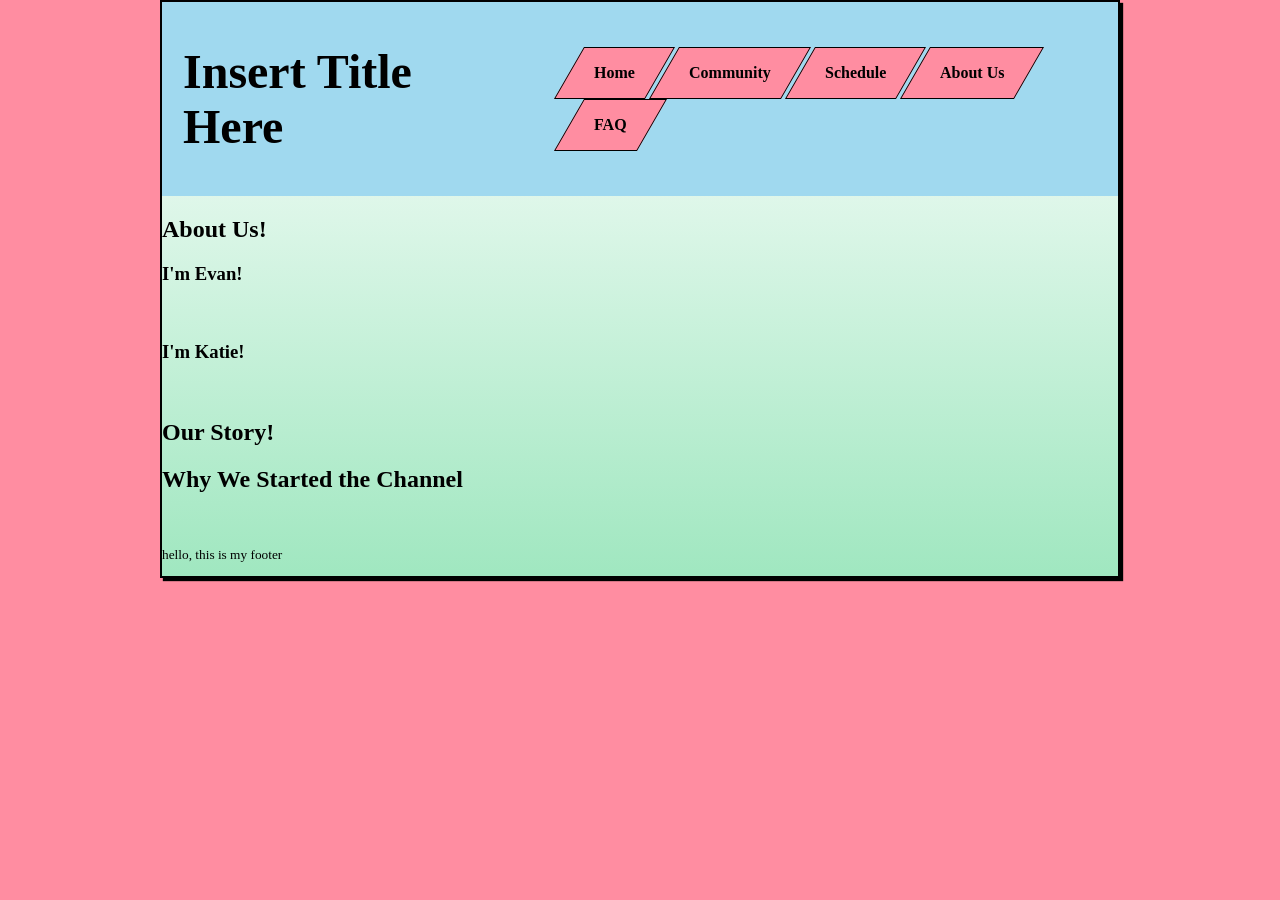
==== About-Us.html @ 06f361b3 "Merge 6ead2113232f973d6b9912772821e1b961d33677 into 8374235820610ea8e6eba79f37af916824546d7a" ====
<!DOCTYPE html>
<html lang="en">
<head>
  <meta charset="UTF-8">
  <meta name="viewport" content="width=device-width, initial-scale=1.0">
  <title>Evan and Katie's Website</title>
  <link rel="stylesheet" href="reset.css">
  <link rel="stylesheet" href="main.css">
</head>
<body>
  <div class="wrapper">
    <header>
      <h1><a href="index.html">Insert Title Here</a></h1>
      <nav>
        <ul>
          <li><a href="index.html"><span>Home</span></a></li>
          <li><a href="Community.html"><span>Community</span></a></li>
          <li><a href="upload-schedule.html"><span>Schedule</span></a></li>
          <li><a href="About-Us.html"><span>About Us</span></a></li>
          <li><a href="FAQ.html"><span>FAQ</span></a></li>
        </ul>
      </nav>
    </header>

    <main class="about">

      <section class="Profiles"> <!-- fixed spacing -->
        <h2>About Us!</h2>

        <section class="Evan">
          <h3>I'm Evan!</h3>
          <figure>
            <img src="" alt="">
            <p>

            </p>
          </figure>
        </section>

        <section class="Katie">
          <h3>I'm Katie!</h3>
          <figure>
            <img src="" alt="">
            <p>

            </p>
          </figure>
        </section>
      </section>

      <section class="ourlives">
        <h2>Our Story!</h2>
        <figure>
          <p>

          </p>
        </figure>
      </section>

      <section class="channelstart">
        <h2>Why We Started the Channel</h2>
        <figure>
          <img src="" alt="">
          <p>

          </p>
        </figure>
      </section>


    </main>

    <footer>
      <small>
        <p>hello, this is my footer</p>
      </small>
    </footer>

  </div>

</body>
</html>
---- main.css ----
/* Global Settings */

* {
	box-sizing: border-box;
}

body {
	background-color: #ff8da1;
   height: 100vh;
   /* display: table; */ /* Why are you wanting to display the entire page as a table? If you're trying to center the page content you're better off doing it with the wrapper div */
   margin: auto;
}
	
div.wrapper {
   border: 2px solid black;
   background: linear-gradient(white, rgb(160, 231, 192));
   margin-left: auto; /* This is a better way to center the wrapper on the page. */
   margin-right: auto; /* This is a better way to center the wrapper on the page. */
   max-width: 960px; /* Changed this to max-width so it can get smaller but not bigger. */
   box-shadow: 3px 3px 1px black;
}

img {
   max-width: 100%;
   height: auto;
}

/* Nav/Header */

header {
   background-color: #A0D9EF;
   display: flex;
   justify-content: space-between;
   align-items: center;
   padding: 10px 5px;
}

header h1 {
   margin-left: 1rem;
   font-size: 300%;
}

header h1 a {
   text-decoration: none;
   color: black;
}

nav {
   display: flex;
   justify-content: space-evenly;
   gap: 1rem;
   padding: 1rem;
 }
 
 nav li {
   display: inline-block;
   background-color: #ff8da1;
   transform: skew(-30deg);
   padding: 1rem 1.5rem;
   text-decoration: none;
   color: white;
   border: .25px solid black;
 }
 
 nav li span {
   display: inline-block;
   transform: skew(30deg);
   font-weight: bold;
 }

 nav li:hover {
   background-color: rgb(160, 231, 192);
 }

 nav a {
   color: black;
 }

 /* Homepage CSS */


 /* Community CSS */


 /* Schedule CSS */


 /* About Page CSS */


 /* FAQ CSS */
/* OUTER DRAWER
---------------------------- */

.drawer {
   background-color: white;
  margin-bottom: 1rem;
  margin-left: 1rem;
  border: 2px solid black;
  border-top-right-radius: 1rem;
  border-top-left-radius: 1rem;
   font-size: 125%;
   width: 600px;
}


.drawer a {
   color: black;
  padding: 1em;
   display: block;
}


.drawer a:hover {
  background-color: #999999;
  border-top-right-radius: 15px;
  border-top-left-radius: 15px;
   color: white;
}



/* INNER DRAWER
---------------------------- */

.inner {
  background-color: #EEEEEE;
   border-top: 1px solid black;
  line-height: 130%;
  font-size: .9em;
  padding: 1em 2em;
  box-shadow: inset 0px 0px 25px #00000075;
  display:none; 
}

.inner a,
.inner a:hover {
  padding: 0;
  background-color: #EEEEEE;
}
        



/* Text Slider 
-----------------------------*/

#text-slider {
  position: relative;
  max-width: 700px; /* width of the entire slider area */
  margin: 20px auto;
  padding: 1rem; /* room inside the slider area */
  text-align: center;
  border: 1px solid silver;
  border-radius: 1rem;
  background-color: #fcfcfc; /* color inside the slider */
  font-size: 130%; /* size of slider text */
  line-height: 1.4;
}

#text-slider h2 { /* optional heading inside slides */
  margin-bottom: 1rem;
  font-size: 120%;
}

.slide {
  display: none; /* hides slides */
}

.slide.active {
  display: block; /* shows the slide when button is clicked */
}
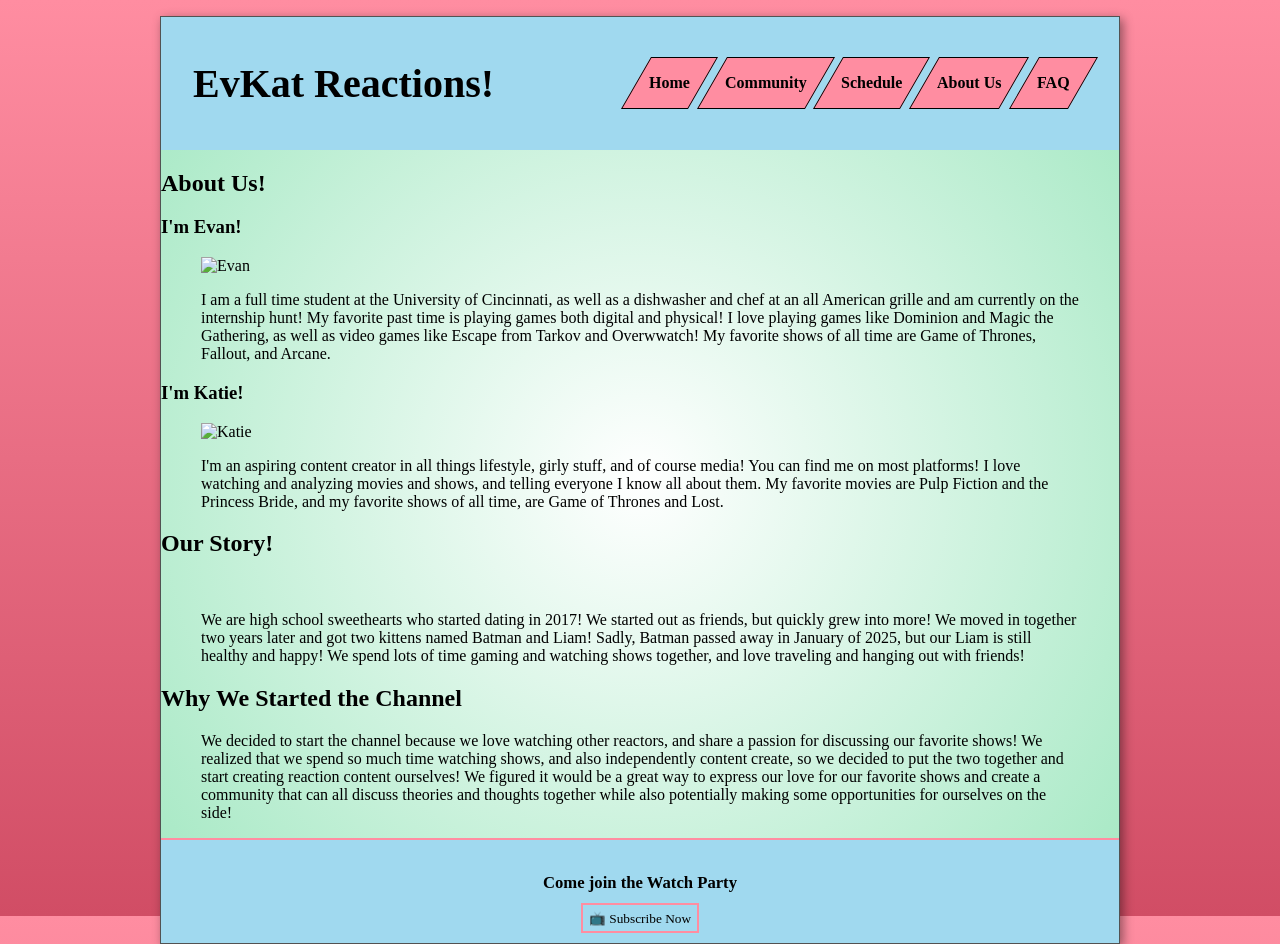
==== commit e9095359: "updated css for main page and footer" ====
--- a/About-Us.html
+++ b/About-Us.html
@@ -1,82 +1,82 @@
 <!DOCTYPE html>
 <html lang="en">
 <head>
-  <meta charset="UTF-8">
-  <meta name="viewport" content="width=device-width, initial-scale=1.0">
-  <title>Evan and Katie's Website</title>
-  <link rel="stylesheet" href="reset.css">
-  <link rel="stylesheet" href="main.css">
+    <meta charset="UTF-8">
+    <meta name="viewport" content="width=device-width, initial-scale=1.0">
+    <title>Evan and Katie's Website</title>
+    <link rel="stylesheet" href="reset.css">
+    <link rel="stylesheet" href="main.css">
 </head>
 <body>
-  <div class="wrapper">
-    <header>
-      <h1><a href="index.html">Insert Title Here</a></h1>
-      <nav>
-        <ul>
-          <li><a href="index.html"><span>Home</span></a></li>
-          <li><a href="Community.html"><span>Community</span></a></li>
-          <li><a href="upload-schedule.html"><span>Schedule</span></a></li>
-          <li><a href="About-Us.html"><span>About Us</span></a></li>
-          <li><a href="FAQ.html"><span>FAQ</span></a></li>
-        </ul>
-      </nav>
-    </header>
+   <div class="wrapper">
+      <header>
+         <h1><a href="index.html">EvKat Reactions!</a></h1>
+         <nav>
+            <ul>
+               <li><a href="index.html"><span>Home</span></a></li>
+               <li><a href="Community.html"><span>Community</span></a></li>
+               <li><a href="upload-schedule.html"><span>Schedule</span></a></li>
+               <li><a href="About-Us.html"><span>About Us</span></a></li>
+               <li><a href="FAQ.html"><span>FAQ</span></a></li>
+            </ul>
+         </nav>
+      </header>
 
-    <main class="about">
+<main class="about">
 
-      <section class="Profiles"> <!-- fixed spacing -->
-        <h2>About Us!</h2>
+   <section class = "Profiles">
+         <h2>About Us!</h2>
 
-        <section class="Evan">
-          <h3>I'm Evan!</h3>
-          <figure>
-            <img src="" alt="">
+      <section class="Evan">
+         <h3>I'm Evan!</h3>
+         <figure>
+            <img src="images/Evan.jpg" alt="Evan">
             <p>
-
+               I am a full time student at the University of Cincinnati, as well as a dishwasher and chef at an all American grille and am currently on the internship hunt! My favorite past time is playing games both digital and physical! I love playing games like Dominion and Magic the Gathering, as well as video games like Escape from Tarkov and Overwwatch! My favorite shows of all time are Game of Thrones, Fallout, and Arcane.
             </p>
-          </figure>
-        </section>
-
-        <section class="Katie">
-          <h3>I'm Katie!</h3>
-          <figure>
-            <img src="" alt="">
-            <p>
-
-            </p>
-          </figure>
-        </section>
+         </figure>
       </section>
 
-      <section class="ourlives">
-        <h2>Our Story!</h2>
-        <figure>
-          <p>
+      <section class="Katie">
+         <h3>I'm Katie!</h3>
+         <figure>
+            <img src="images/Katie2.jpg" alt="Katie">
+            <p>
+               I'm an aspiring content creator in all things lifestyle, girly stuff, and of course media! You can find me on most platforms! I love watching and analyzing movies and shows, and telling everyone I know all about them. My favorite movies are Pulp Fiction and the Princess Bride, and my favorite shows of all time, are Game of Thrones and Lost. 
+            </p>
+         </figure>
+      </section>
+   </section>
 
-          </p>
-        </figure>
-      </section>
+   <section class="ourlives">
+      <h2>Our Story!</h2>
+      <figure>
+         <img src="images/EvanandKatie.jpg" alt="">
+         <p>
+            We are high school sweethearts who started dating in 2017! We started out as friends, but quickly grew into more! We moved in together two years later and got two kittens named Batman and Liam! Sadly, Batman passed away in January of 2025, but our Liam is still healthy and happy! We spend lots of time gaming and watching shows together, and love traveling and hanging out with friends! 
+         </p>
+      </figure>
+   </section>
 
-      <section class="channelstart">
-        <h2>Why We Started the Channel</h2>
-        <figure>
-          <img src="" alt="">
-          <p>
-
-          </p>
-        </figure>
-      </section>
+   <section class="channelstart">
+      <h2>Why We Started the Channel</h2>
+         <figure>
+         <p>
+            We decided to start the channel because we love watching other reactors, and share a passion for discussing our favorite shows! We realized that we spend so much time watching shows, and also independently content create, so we decided to put the two together and start creating reaction content ourselves! We figured it would be a great way to express our love for our favorite shows and create a community that can all discuss theories and thoughts together while also potentially making some opportunities for ourselves on the side!
+         </p>
+      </figure>
+   </section>
 
 
-    </main>
+</main>
 
-    <footer>
-      <small>
-        <p>hello, this is my footer</p>
-      </small>
-    </footer>
+<footer>
+   <small>
+      <h3>Come join the Watch Party</h3>
+      <a href="https://www.youtube.com/">📺 Subscribe Now</a>
+   </small>
+</footer>
 
-  </div>
-
+   </div>
 </body>
 </html>
--- a/main.css
+++ b/main.css
@@ -5,19 +5,17 @@
 }
 
 body {
-	background-color: #ff8da1;
+	background: linear-gradient( #ff8da1, #d14d65);
    height: 100vh;
-   /* display: table; */ /* Why are you wanting to display the entire page as a table? If you're trying to center the page content you're better off doing it with the wrapper div */
    margin: auto;
 }
 	
 div.wrapper {
-   border: 2px solid black;
-   background: linear-gradient(white, rgb(160, 231, 192));
-   margin-left: auto; /* This is a better way to center the wrapper on the page. */
-   margin-right: auto; /* This is a better way to center the wrapper on the page. */
-   max-width: 960px; /* Changed this to max-width so it can get smaller but not bigger. */
-   box-shadow: 3px 3px 1px black;
+   border: 1px solid rgb(82, 82, 82);
+   background: radial-gradient(circle, white, rgb(160, 231, 192));
+   max-width: 960px;
+   box-shadow: 3px 3px 10px rgba(0, 0, 0, 0.428);
+   margin: 1rem auto;
 }
 
 img {
@@ -32,12 +30,12 @@
    display: flex;
    justify-content: space-between;
    align-items: center;
-   padding: 10px 5px;
+   padding: 1rem;
 }
 
 header h1 {
-   margin-left: 1rem;
-   font-size: 300%;
+   margin-left: 1rem; 
+   font-size: 250%;
 }
 
 header h1 a {
@@ -46,21 +44,22 @@
 }
 
 nav {
-   display: flex;
-   justify-content: space-evenly;
-   gap: 1rem;
-   padding: 1rem;
+   margin: 0 1rem 0 0; /* adds a little space on the right */
  }
  
  nav li {
    display: inline-block;
    background-color: #ff8da1;
    transform: skew(-30deg);
-   padding: 1rem 1.5rem;
-   text-decoration: none;
-   color: white;
-   border: .25px solid black;
- }
+   border: 0.25px solid black;
+   margin-right: .3rem;
+   transition: all 1s ease;
+ }
+
+ nav li:hover {
+  background-color: rgb(160, 231, 192);
+  box-shadow: 0px 2px 5px rgba(0, 0, 0, 0.507); /* hover effect */
+}
  
  nav li span {
    display: inline-block;
@@ -68,29 +67,131 @@
    font-weight: bold;
  }
 
- nav li:hover {
-   background-color: rgb(160, 231, 192);
- }
-
  nav a {
-   color: black;
+   color: black; /* text inside buttons */
+   padding: 1rem 0.75rem; /* clickable space in buttons */
+   display: block;
+   transition: all 1s ease;
+ }
+
+ nav a:hover {
+  transform: scale(1.1); /* hover effect */
+ }
+
+ footer {
+  clear: both;
+  background-color: #A0D9EF;
+  border-top: #A0D9EF;
+  text-align: center;
+  border-top: 2px solid #ff8da1;
+  padding: 1rem;
+ }
+
+ footer h3 {
+   font-size: 125%;
+   margin-bottom: 1rem;
+ }
+
+ footer a {
+   text-decoration: none;
+   color: black;
+   border: 2px solid #ff8da1;
+   padding: .35rem;
  }
 
  /* Homepage CSS */
-
-
+ .homepage h1 {
+   font-size: 250%;
+   text-align: center;
+   margin: 1rem 0 .75rem 0;
+}
+
+.homepage h2 {
+   font-size: 150%;
+   text-align: center;
+   max-width: 760px;
+   margin: auto auto 3rem auto;
+}
+
+div.options ul{
+   display: flex;
+   list-style-type: none;
+   justify-content: center;
+   margin-bottom: 3rem;
+}
+
+div.options a {
+   text-decoration: none;
+   background-color: #A0D9EF;
+   color: black;
+   border: 2.5px solid #ff8da1;
+   border-radius: .5rem;
+   padding: 1rem;
+   margin: 1rem 6rem;
+   transition: all 1s ease;
+}
+
+div.options a:hover {
+   transform: scale(1.25);
+   box-shadow: 0 10px 10px -10px black;
+}
+
+section.introvideo {
+   display: flex;
+   justify-content: center;
+   align-items: center;
+   margin-bottom: 2rem;
+}
+
+.exploregrid {
+   display: grid;
+   grid-gap: 1rem;
+   grid-template-columns: 1fr 1fr 1fr;
+   margin: 1.5rem 3rem;
+}
+
+.explorecard {
+   background-color: #A0D9EF;
+   padding: 1.5rem;
+   border-radius: 1rem;
+   text-align: center;
+   box-shadow: 0 4px 10px darkgray;
+   transition: all 1s ease;
+   border: 2.5px solid #ff8da1;
+}
+
+.explorecard:hover {
+   transform: translateY(-0.75rem);
+}
+
+.icon {
+   font-size: 250%;
+   margin-bottom: .75rem;
+}
+
+.cardtitle {
+   text-decoration: none;
+   color: black;
+}
+
+.cardtitle:hover {
+   text-decoration: underline;
+}
  /* Community CSS */
 
 
  /* Schedule CSS */
 
 
+
+
  /* About Page CSS */
 
 
  /* FAQ CSS */
-/* OUTER DRAWER
----------------------------- */
+
+      /* OUTER DRAWER
+         ---------------------------- */
 
 .drawer {
    background-color: white;
@@ -112,7 +213,7 @@
 
 
 .drawer a:hover {
-  background-color: #999999;
+  background-color: #ff8da1;
   border-top-right-radius: 15px;
   border-top-left-radius: 15px;
    color: white;
@@ -124,50 +225,79 @@
 ---------------------------- */
 
 .inner {
-  background-color: #EEEEEE;
+  background-color: #A0D9EF;
    border-top: 1px solid black;
   line-height: 130%;
   font-size: .9em;
   padding: 1em 2em;
-  box-shadow: inset 0px 0px 25px #00000075;
+  box-shadow: inset 0px 0px 30px #00000075;
   display:none; 
 }
 
 .inner a,
 .inner a:hover {
   padding: 0;
-  background-color: #EEEEEE;
+  background-color: #A0D9EF;
 }
         
 
 
 
-/* Text Slider 
------------------------------*/
-
-#text-slider {
-  position: relative;
-  max-width: 700px; /* width of the entire slider area */
-  margin: 20px auto;
-  padding: 1rem; /* room inside the slider area */
-  text-align: center;
-  border: 1px solid silver;
-  border-radius: 1rem;
-  background-color: #fcfcfc; /* color inside the slider */
-  font-size: 130%; /* size of slider text */
+/* Slick Carousel Styles
+   from https://kenwheeler.github.io/slick/
+---------------------------- */
+/* Entire slider area */
+.slick-slider {
+  background-color: rgb(223, 221, 221);
+}
+
+/* Styles for individual slides */
+.slide {
+  background: #f5f5f5;
+  padding: 1rem 2rem;
+  margin: 1rem 0.75rem;
+  border-radius: 10px;
+  font-size: 1.25rem;
   line-height: 1.4;
 }
 
-#text-slider h2 { /* optional heading inside slides */
-  margin-bottom: 1rem;
-  font-size: 120%;
-}
-
-.slide {
-  display: none; /* hides slides */
-}
-
-.slide.active {
-  display: block; /* shows the slide when button is clicked */
-}
-
+.slide h2 {
+  font-size: 1.75rem;
+  margin-bottom: 0.5rem;
+}
+
+/* Adds spacing between slides */
+.slick-slide {
+  padding: 0 1rem;
+}
+
+/* Arrow buttons */
+.slick-prev, 
+.slick-next {
+  position: absolute;
+  top: 50%; /* Vertical placement */
+  transform: translateY(-50%);
+  z-index: 2;
+  display: block;
+  width: 30px;
+  height: 30px;
+  background: rgba(0, 0, 0, 0.5);
+  border-radius: 50%;
+  color: white; 
+  font-size: 0; /* hides default arrow text */
+  border: none;
+  background: transparent;
+  filter: drop-shadow(0px 0px 3px rgba(0, 0, 0, 0.8));
+  
+}
+
+/* Position of left arrow */
+.slick-prev {
+  left: 10px; 
+}
+
+/* Position of right arrow */
+.slick-next {
+  right: 10px;
+}
+
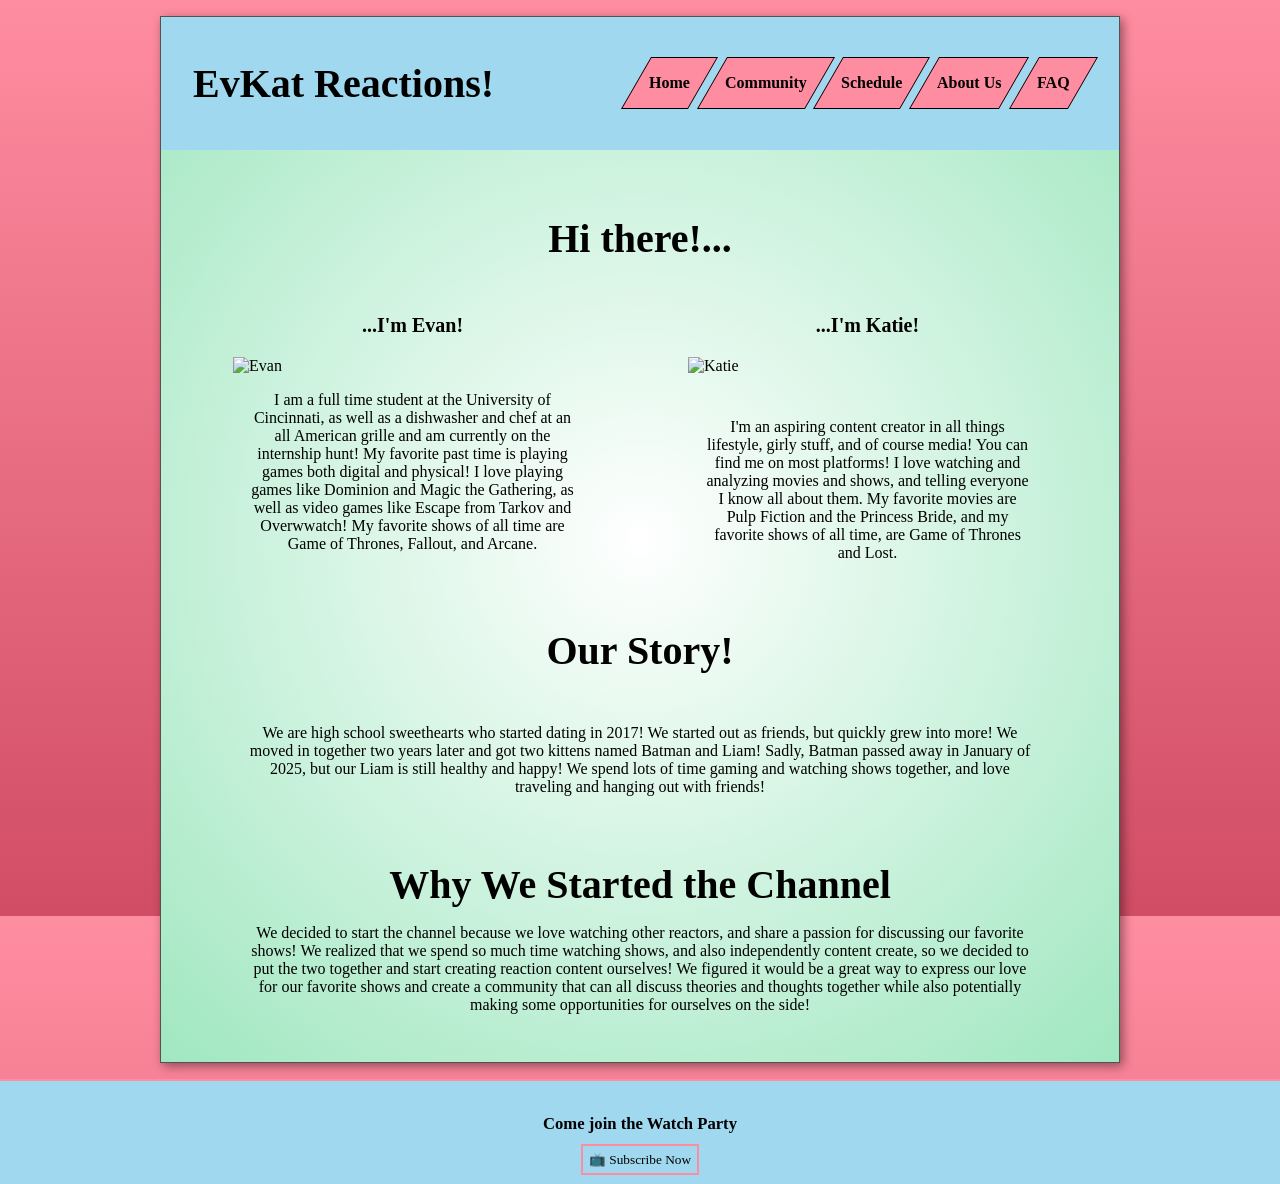
==== commit 3ea5644b: "added css to community and about us" ====
--- a/About-Us.html
+++ b/About-Us.html
@@ -23,12 +23,10 @@
       </header>
 
 <main class="about">
-
-   <section class = "Profiles">
-         <h2>About Us!</h2>
-
+   <h2>Hi there!...</h2>
+       
       <section class="Evan">
-         <h3>I'm Evan!</h3>
+         <h3>...I'm Evan!</h3>
          <figure>
             <img src="images/Evan.jpg" alt="Evan">
             <p>
@@ -38,7 +36,7 @@
       </section>
 
       <section class="Katie">
-         <h3>I'm Katie!</h3>
+         <h3>...I'm Katie!</h3>
          <figure>
             <img src="images/Katie2.jpg" alt="Katie">
             <p>
@@ -46,7 +44,7 @@
             </p>
          </figure>
       </section>
-   </section>
+   
 
    <section class="ourlives">
       <h2>Our Story!</h2>
@@ -66,7 +64,7 @@
          </p>
       </figure>
    </section>
-
+</div>
 
 </main>
 
--- a/main.css
+++ b/main.css
@@ -177,8 +177,120 @@
 .cardtitle:hover {
    text-decoration: underline;
 }
+
  /* Community CSS */
 
+ .community {
+   display: grid;
+   gap: 3rem;
+   padding: 2rem;
+ }
+
+ .connect {
+   text-align: center;
+ }
+
+ .connect h2 {
+   font-size: 250%;
+   margin: 1rem;
+ }
+
+ .connect p {
+   line-height: 1.3rem;
+   font-size: 125%;
+ }
+ 
+ .icons {
+   display: grid;
+   grid-template-columns: repeat(auto-fit, minmax(150px, 1fr));
+   gap: 2rem;
+   margin-top: 2rem;
+   align-items: center;
+ }
+ 
+ .icons section {
+   text-align: center;
+ }
+
+ .icons figcaption {
+   margin-top: .5rem;
+   font-style: italic;
+ }
+
+ .viewers h3 {
+   margin-top: 2rem;
+   text-align: center;
+   font-size: 200%;
+ }
+ 
+ .awards {
+   display: grid;
+   grid-template-columns: repeat(auto-fit, minmax(200px, 1fr));
+   gap: 2rem;
+   margin-top: 2rem;
+   align-items: center;
+ }
+ 
+ .awards section {
+   text-align: center;
+ }
+
+ .awards h4 {
+   font-size: 125%;
+   margin-bottom: .75rem;
+ }
+
+ .awards figcaption {
+   font-style: italic;
+ }
+ 
+ .fanart h3 {
+   font-size: 200%;
+   text-align: center;
+   margin-top: 2rem;
+ }
+
+ .fanartimg {
+   display: grid;
+   grid-template-columns: repeat(auto-fit, minmax(200px, 1fr));
+   gap: 2rem;
+   margin-top: 2rem;
+ }
+ 
+ .fanartimg section {
+   text-align: center;
+ }
+
+ .fanartimg figcaption {
+   margin-top: .5rem;
+   font-style: italic;
+ }
+ 
+ .patreon {
+   text-align: center;
+   margin-top: 2rem;
+ }
+
+ .patreon h3 {
+   font-size: 200%;
+   margin: 1rem;
+ }
+
+ .patreon p {
+   margin: 1rem;
+   font-size: 125%;
+ }
+ 
+ .patreon img {
+   width: 100%;
+   max-width: 600px;
+   border-radius: 0.5rem;
+ }
+
+
+
+
+
 
  /* Schedule CSS */
 
@@ -186,7 +298,52 @@
 
 
  /* About Page CSS */
-
+.about {
+   display: grid;
+   grid-template-columns: 1fr 1fr;
+   grid-gap: 1rem;
+   padding: 1rem;
+   margin: 1rem;
+}
+
+.about h2 {
+   grid-column: 1/3;
+   text-align: center;
+   font-size: 250%;
+   margin-bottom: 1rem;
+}
+
+.Evan {
+   grid-column: 1/2;
+}
+
+.Katie {
+   grid-column: 2/3;
+}
+
+.Katie p {
+   margin-top: 2.7rem;
+}
+
+
+.Evan h3, .Katie h3 {
+   text-align: center;
+   font-size: 125%;
+}
+
+figure p {
+   text-align: center;
+   margin: 1rem;
+}
+
+.ourlives {
+   grid-column: 1/3;
+   text-align: center;
+}
+
+.channelstart {
+   grid-column: 1/3;
+}
 
  /* FAQ CSS */
 
@@ -195,11 +352,11 @@
 
 .drawer {
    background-color: white;
-  margin-bottom: 1rem;
-  margin-left: 1rem;
-  border: 2px solid black;
-  border-top-right-radius: 1rem;
-  border-top-left-radius: 1rem;
+   margin-bottom: 1rem;
+   margin-left: 1rem;
+   border: 2px solid black;
+   border-top-right-radius: 1rem;
+   border-top-left-radius: 1rem;
    font-size: 125%;
    width: 600px;
 }
@@ -207,7 +364,7 @@
 
 .drawer a {
    color: black;
-  padding: 1em;
+   padding: 1em;
    display: block;
 }
 
@@ -216,7 +373,7 @@
   background-color: #ff8da1;
   border-top-right-radius: 15px;
   border-top-left-radius: 15px;
-   color: white;
+  color: white;
 }
 
 
@@ -226,7 +383,7 @@
 
 .inner {
   background-color: #A0D9EF;
-   border-top: 1px solid black;
+  border-top: 1px solid black;
   line-height: 130%;
   font-size: .9em;
   padding: 1em 2em;
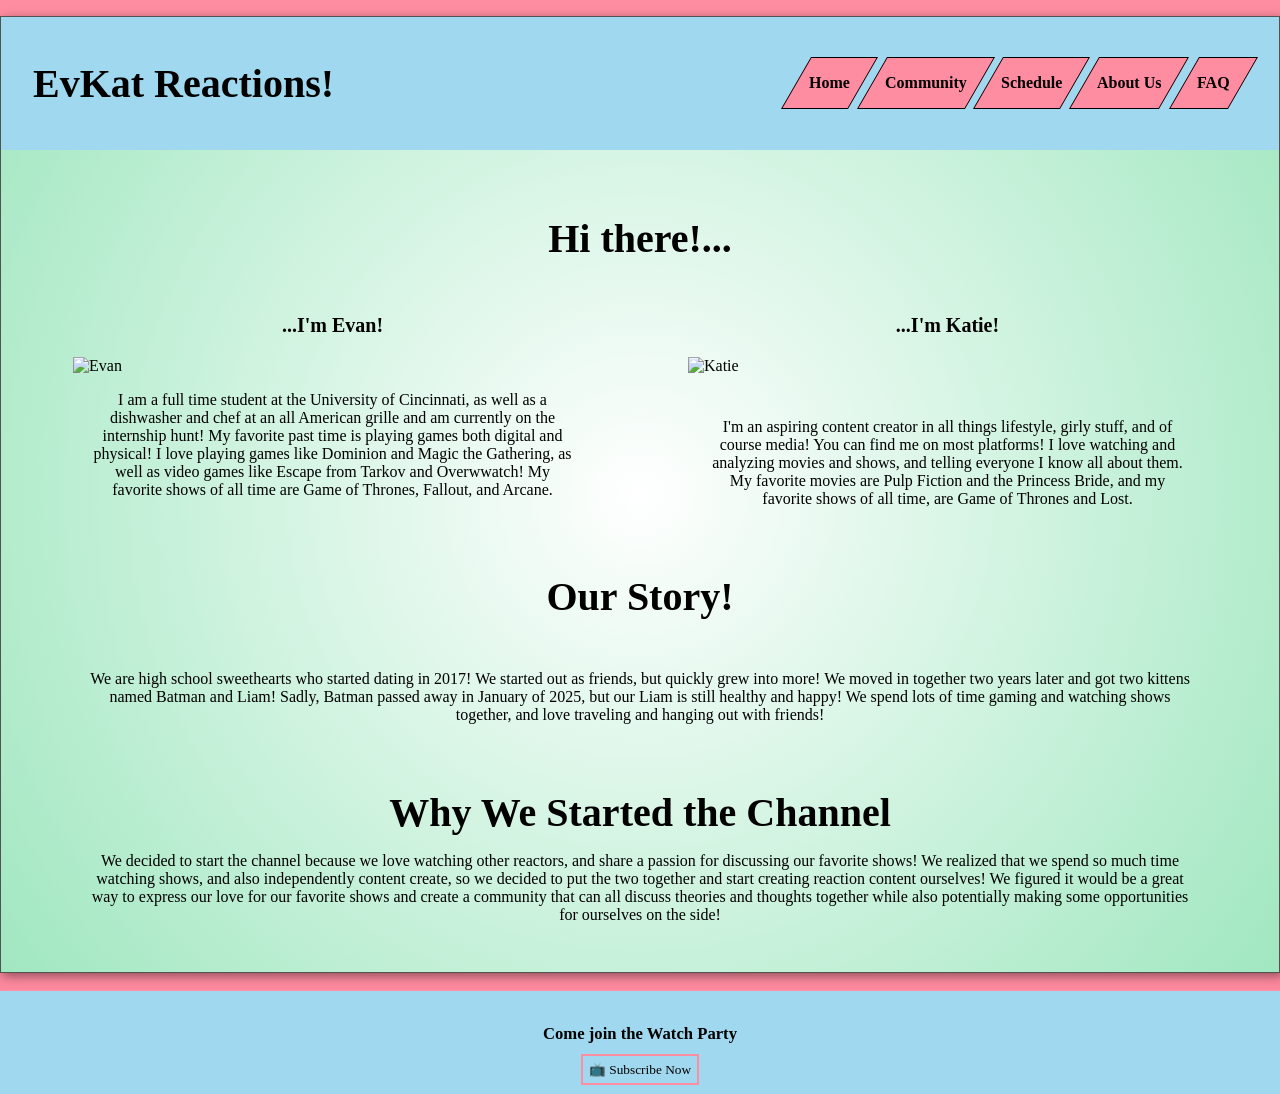
==== commit c9d3aedc: "added mobile css page and began work on responsive design" ====
--- a/About-Us.html
+++ b/About-Us.html
@@ -5,7 +5,8 @@
     <meta name="viewport" content="width=device-width, initial-scale=1.0">
     <title>Evan and Katie's Website</title>
     <link rel="stylesheet" href="reset.css">
-    <link rel="stylesheet" href="main.css">
+    <link rel="stylesheet" href="main.css" media="(min-width: 601px)">
+    <link rel="stylesheet" href="mobile.css" media="(max-width: 600px)">
 </head>
 <body>
    <div class="wrapper">
--- a/main.css
+++ b/main.css
@@ -13,7 +13,7 @@
 div.wrapper {
    border: 1px solid rgb(82, 82, 82);
    background: radial-gradient(circle, white, rgb(160, 231, 192));
-   max-width: 960px;
+   max-width: 100%;
    box-shadow: 3px 3px 10px rgba(0, 0, 0, 0.428);
    margin: 1rem auto;
 }
@@ -287,13 +287,18 @@
    border-radius: 0.5rem;
  }
 
-
-
-
-
-
- /* Schedule CSS */
-
+/* Schedule CSS */
+
+.uploadmain h2 {
+   font-size: 250%;
+   text-align: center;
+   margin: 1rem;
+}
+
+.uploadmain h3 {
+   font-size: 150%;
+   margin: 1rem;
+}
 
 
 
@@ -346,6 +351,41 @@
 }
 
  /* FAQ CSS */
+
+.faq {
+   display: grid;
+   grid-template-columns: 1fr 1fr;
+   grid-gap: 2rem;
+}
+
+.faq h2 {
+   grid-column: 1/3;
+   text-align: center;
+   margin: 2rem 1rem 1rem 1rem;
+   font-size: 250%;
+}
+
+.firsthalf {
+   grid-column: 1/2;
+   margin-top: 2.75rem;
+   margin-left: 2rem;
+}
+
+.secondhalf {
+   grid-column: 2/3;
+}
+
+.image1FAQ {
+   grid-column: 2/3;
+   margin-bottom: 1rem;
+}
+
+.img2FAQ {
+   grid-column: 1/2;
+   width: 350px;
+   margin-left: 5rem;
+   margin-bottom: 2rem;
+}
 
       /* OUTER DRAWER
          ---------------------------- */
@@ -358,7 +398,7 @@
    border-top-right-radius: 1rem;
    border-top-left-radius: 1rem;
    font-size: 125%;
-   width: 600px;
+   width: 400px;
 }
 
 
@@ -436,8 +476,8 @@
   transform: translateY(-50%);
   z-index: 2;
   display: block;
-  width: 30px;
-  height: 30px;
+  width: 50px;
+  height: 50px;
   background: rgba(0, 0, 0, 0.5);
   border-radius: 50%;
   color: white; 
--- a/mobile.css
+++ b/mobile.css
@@ -0,0 +1,266 @@
+/* Global */
+* {
+	box-sizing: border-box;
+}
+
+body {
+	background: linear-gradient( #ff8da1, #d14d65);
+   height: 100vh;
+   margin: auto;
+}
+	
+div.wrapper {
+   border: 1px solid rgb(82, 82, 82);
+   background: radial-gradient(circle, white, rgb(160, 231, 192));
+   max-width: 100%;
+   box-shadow: 3px 3px 10px rgba(0, 0, 0, 0.428);
+   margin: 1rem auto;
+}
+
+img {
+   max-width: 100%;
+   height: auto;
+}
+
+footer {
+   clear: both;
+   background-color: #A0D9EF;
+   border-top: #A0D9EF;
+   text-align: center;
+   border-top: 2px solid #ff8da1;
+   padding: 1rem;
+  }
+ 
+  footer h3 {
+    font-size: 125%;
+    margin-bottom: 1rem;
+  }
+ 
+  footer a {
+    text-decoration: none;
+    color: black;
+    border: 2px solid #ff8da1;
+    padding: .35rem;
+  }
+ 
+
+/* Nav/header */
+
+header {
+   background-color: #A0D9EF;
+   display: flex;
+   flex-direction: column;
+   justify-content: space-between;
+   align-items: center;
+   padding: 1rem;
+}
+     
+header h1 {
+   font-size: 250%;
+   margin: .75rem;
+}
+
+header h1 a {
+   text-decoration: none;
+   color: black;
+}
+
+nav ul {
+   list-style-type: none;
+}
+     
+nav li {
+   background-color: #ff8da1;
+   border: 0.25px solid black;
+   margin: .25rem;
+   padding: 1rem 0 1rem 0;
+   width: 100vw;
+   text-align: center;
+   font-size: 1.5rem;
+   font-weight: bold;
+   border-radius: 1.25rem;
+}
+     
+nav a {
+   text-decoration: none;
+   color: black;
+   padding: 0rem 5rem;
+}  
+     
+
+/* Homepage css */
+
+.homepage h1 {
+   font-size: 250%;
+   text-align: center;
+   margin: 1rem;
+}
+
+.homepage h2 {
+   font-size: 150%;
+   text-align: center;
+   max-width: 760px;
+   margin: 1rem;
+}
+
+div.options ul{
+   list-style-type: none;
+}
+
+div.options li {
+   display: flex;
+   flex-direction: column;
+   text-align: center;
+}
+     
+div.options a {
+   text-decoration: none;
+   background-color: #A0D9EF;
+   color: black;
+   border: 2.5px solid #ff8da1;
+   border-radius: .5rem;
+   padding: 1rem;
+   margin: .5rem;
+}
+
+iframe {
+   max-width: 100vw;
+   margin: auto;
+}
+
+.exploregrid {
+   display: grid;
+   grid-gap: 1rem;
+   grid-template-columns: 1fr;
+   margin: 1.5rem 3rem;
+}
+
+.explorecard {
+   background-color: #A0D9EF;
+   padding: 1.5rem;
+   border-radius: 1rem;
+   text-align: center;
+   box-shadow: 0 4px 10px darkgray;
+   border: 2.5px solid #ff8da1;
+}
+
+.icon {
+   font-size: 250%;
+   margin-bottom: .75rem;
+}
+
+.cardtitle {
+   text-decoration: none;
+   color: black;
+}
+
+
+
+     /* OUTER DRAWER
+         ---------------------------- */
+
+.drawer {
+   background-color: white;
+   margin-bottom: 1rem;
+   margin-left: 1rem;
+   border: 2px solid black;
+   border-top-right-radius: 1rem;
+   border-top-left-radius: 1rem;
+   font-size: 125%;
+   width: 400px;
+}
+
+
+.drawer a {
+   color: black;
+   padding: 1em;
+   display: block;
+}
+
+
+.drawer a:hover {
+   background-color: #ff8da1;
+   border-top-right-radius: 15px;
+   border-top-left-radius: 15px;
+   color: white;
+}
+
+
+
+/* INNER DRAWER
+---------------------------- */
+
+.inner {
+   background-color: #A0D9EF;
+   border-top: 1px solid black;
+   line-height: 130%;
+   font-size: .9em;
+   padding: 1em 2em;
+   box-shadow: inset 0px 0px 30px #00000075;
+   display:none; 
+}
+
+.inner a,
+.inner a:hover {
+   padding: 0;
+   background-color: #A0D9EF;
+}
+
+/* Slick Carousel Styles
+   from https://kenwheeler.github.io/slick/
+---------------------------- */
+/* Entire slider area */
+.slick-slider {
+   background-color: rgb(223, 221, 221);
+ }
+ 
+ /* Styles for individual slides */
+ .slide {
+   background: #f5f5f5;
+   padding: 1rem 2rem;
+   margin: 1rem 0.75rem;
+   border-radius: 10px;
+   font-size: 1.25rem;
+   line-height: 1.4;
+ }
+ 
+ .slide h2 {
+   font-size: 1.75rem;
+   margin-bottom: 0.5rem;
+ }
+ 
+ /* Adds spacing between slides */
+ .slick-slide {
+   padding: 0 1rem;
+ }
+ 
+ /* Arrow buttons */
+ .slick-prev, 
+ .slick-next {
+   position: absolute;
+   top: 50%; /* Vertical placement */
+   transform: translateY(-50%);
+   z-index: 2;
+   display: block;
+   width: 50px;
+   height: 50px;
+   background: rgba(0, 0, 0, 0.5);
+   border-radius: 50%;
+   color: white; 
+   font-size: 0; /* hides default arrow text */
+   border: none;
+   background: transparent;
+   filter: drop-shadow(0px 0px 3px rgba(0, 0, 0, 0.8));
+   
+ }
+ 
+ /* Position of left arrow */
+ .slick-prev {
+   left: 10px; 
+ }
+ 
+ /* Position of right arrow */
+ .slick-next {
+   right: 10px;
+ }
+ 
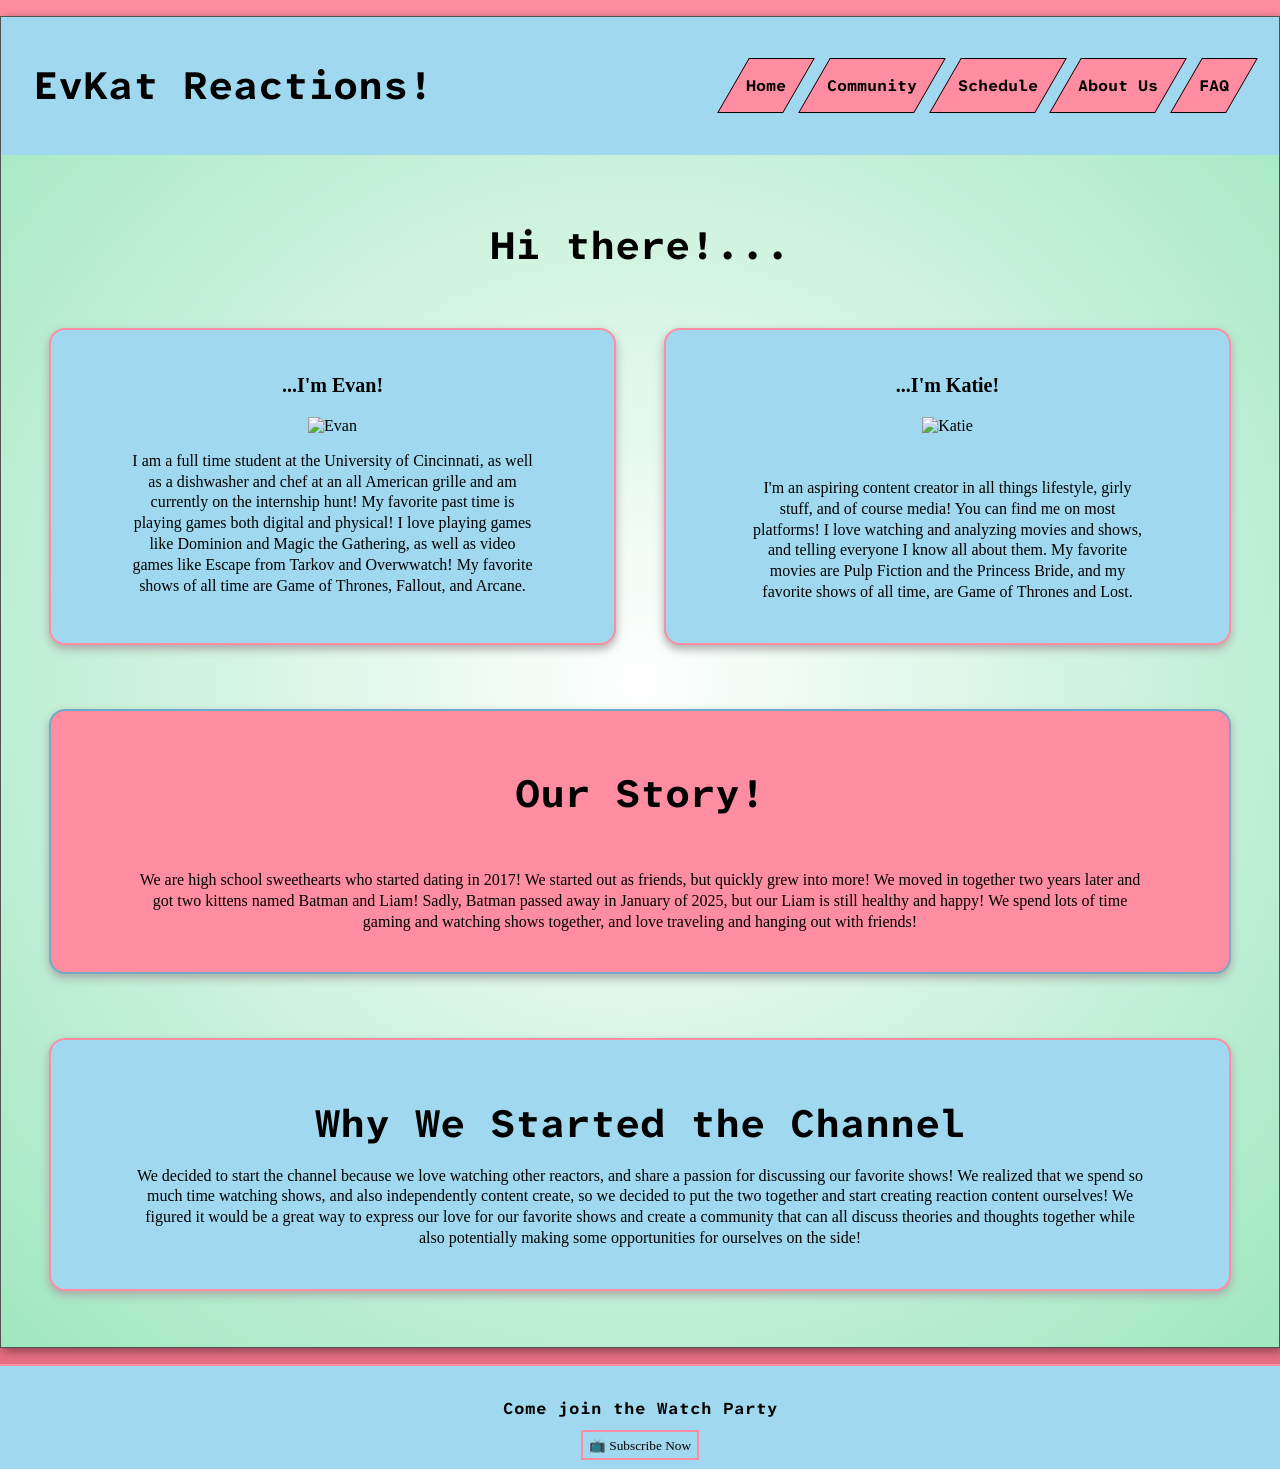
==== commit 7782b34e: "added font" ====
--- a/About-Us.html
+++ b/About-Us.html
@@ -7,6 +7,9 @@
     <link rel="stylesheet" href="reset.css">
     <link rel="stylesheet" href="main.css" media="(min-width: 601px)">
     <link rel="stylesheet" href="mobile.css" media="(max-width: 600px)">
+    <link rel="preconnect" href="https://fonts.googleapis.com">
+   <link rel="preconnect" href="https://fonts.gstatic.com" crossorigin>
+   <link href="https://fonts.googleapis.com/css2?family=Atkinson+Hyperlegible+Mono:ital,wght@0,200..800;1,200..800&family=Big+Shoulders+Stencil:opsz,wght@10..72,100..900&family=Roboto+Condensed:ital,wght@0,100..900;1,100..900&display=swap" rel="stylesheet">
 </head>
 <body>
    <div class="wrapper">
--- a/main.css
+++ b/main.css
@@ -13,7 +13,7 @@
 div.wrapper {
    border: 1px solid rgb(82, 82, 82);
    background: radial-gradient(circle, white, rgb(160, 231, 192));
-   max-width: 100%;
+   max-width: 1440px;
    box-shadow: 3px 3px 10px rgba(0, 0, 0, 0.428);
    margin: 1rem auto;
 }
@@ -31,6 +31,7 @@
    justify-content: space-between;
    align-items: center;
    padding: 1rem;
+   font-family: "Atkinson Hyperlegible Mono", sans-serif;
 }
 
 header h1 {
@@ -90,6 +91,7 @@
  footer h3 {
    font-size: 125%;
    margin-bottom: 1rem;
+   font-family: "Atkinson Hyperlegible Mono", sans-serif;
  }
 
  footer a {
@@ -104,6 +106,7 @@
    font-size: 250%;
    text-align: center;
    margin: 1rem 0 .75rem 0;
+   font-family: "Atkinson Hyperlegible Mono", sans-serif;
 }
 
 .homepage h2 {
@@ -193,6 +196,7 @@
  .connect h2 {
    font-size: 250%;
    margin: 1rem;
+   font-family: "Atkinson Hyperlegible Mono", sans-serif;
  }
 
  .connect p {
@@ -217,10 +221,34 @@
    font-style: italic;
  }
 
+ .Discord, .Twitter, .twitch, .tiktok, .watchtime, .binge, .topcomment, .fanart1, .fanart2, .fanart3 {
+   background-color: #A0D9EF;
+   padding: 1.5rem;
+   border-radius: 1rem;
+   text-align: center;
+   box-shadow: 0 4px 10px darkgray;
+   border: 2.5px solid #ff8da1;
+ }
+
+
+.Twitter, .tiktok, .topcomment, .fanart1, .fanart3 {
+   background-color: #ff8da1;
+   padding: 1.5rem;
+   border-radius: 1rem;
+   text-align: center;
+   box-shadow: 0 4px 10px darkgray;
+   border: 2.5px solid #70adc5;
+ }
+
+ .Discord figcaption {
+   margin-right: 3rem;
+ }
+
  .viewers h3 {
    margin-top: 2rem;
    text-align: center;
    font-size: 200%;
+   font-family: "Atkinson Hyperlegible Mono", sans-serif;
  }
  
  .awards {
@@ -248,6 +276,7 @@
    font-size: 200%;
    text-align: center;
    margin-top: 2rem;
+   font-family: "Atkinson Hyperlegible Mono", sans-serif;
  }
 
  .fanartimg {
@@ -274,6 +303,7 @@
  .patreon h3 {
    font-size: 200%;
    margin: 1rem;
+   font-family: "Atkinson Hyperlegible Mono", sans-serif;
  }
 
  .patreon p {
@@ -293,13 +323,14 @@
    font-size: 250%;
    text-align: center;
    margin: 1rem;
+   font-family: "Atkinson Hyperlegible Mono", sans-serif;
 }
 
 .uploadmain h3 {
    font-size: 150%;
    margin: 1rem;
-}
-
+   font-family: "Atkinson Hyperlegible Mono", sans-serif;
+}
 
 
  /* About Page CSS */
@@ -316,14 +347,29 @@
    text-align: center;
    font-size: 250%;
    margin-bottom: 1rem;
+   font-family: "Atkinson Hyperlegible Mono", sans-serif;
 }
 
 .Evan {
    grid-column: 1/2;
+   background-color: #A0D9EF;
+   padding: 1.5rem;
+   border-radius: 1rem;
+   text-align: center;
+   box-shadow: 0 4px 10px darkgray;
+   border: 2.5px solid #ff8da1;
+   margin: 1.5rem 1rem;
 }
 
 .Katie {
    grid-column: 2/3;
+   background-color: #A0D9EF;
+   padding: 1.5rem;
+   border-radius: 1rem;
+   text-align: center;
+   box-shadow: 0 4px 10px darkgray;
+   border: 2.5px solid #ff8da1;
+   margin: 1.5rem 1rem;
 }
 
 .Katie p {
@@ -344,10 +390,27 @@
 .ourlives {
    grid-column: 1/3;
    text-align: center;
+   background-color: #ff8da1;
+   padding: 1.5rem;
+   border-radius: 1rem;
+   box-shadow: 0 4px 10px darkgray;
+   border: 2.5px solid #70adc5;
+   margin: 1.5rem 1rem;
+}
+
+.ourlives p, .channelstart p, .Evan p, .Katie p {
+   line-height: 1.3;
 }
 
 .channelstart {
    grid-column: 1/3;
+   background-color: #A0D9EF;
+      padding: 1.5rem;
+      border-radius: 1rem;
+      text-align: center;
+      box-shadow: 0 4px 10px darkgray;
+      border: 2.5px solid #ff8da1;
+      margin: 1.5rem 1rem;
 }
 
  /* FAQ CSS */
@@ -363,6 +426,7 @@
    text-align: center;
    margin: 2rem 1rem 1rem 1rem;
    font-size: 250%;
+   font-family: "Atkinson Hyperlegible Mono", sans-serif;
 }
 
 .firsthalf {
@@ -445,12 +509,12 @@
 ---------------------------- */
 /* Entire slider area */
 .slick-slider {
-  background-color: rgb(223, 221, 221);
+  background-color: #ff8da1;
 }
 
 /* Styles for individual slides */
 .slide {
-  background: #f5f5f5;
+  background: #A0D9EF;
   padding: 1rem 2rem;
   margin: 1rem 0.75rem;
   border-radius: 10px;
@@ -461,6 +525,12 @@
 .slide h2 {
   font-size: 1.75rem;
   margin-bottom: 0.5rem;
+  text-align: left;
+  line-height: .75;
+}
+
+.slide p {
+   text-align: center;
 }
 
 /* Adds spacing between slides */
--- a/mobile.css
+++ b/mobile.css
@@ -34,6 +34,7 @@
   footer h3 {
     font-size: 125%;
     margin-bottom: 1rem;
+    font-family: "Atkinson Hyperlegible Mono", sans-serif;
   }
  
   footer a {
@@ -53,10 +54,12 @@
    justify-content: space-between;
    align-items: center;
    padding: 1rem;
+   font-family: "Atkinson Hyperlegible Mono", sans-serif;
+   text-align: center;
 }
      
 header h1 {
-   font-size: 250%;
+   font-size: 300%;
    margin: .75rem;
 }
 
@@ -94,6 +97,7 @@
    font-size: 250%;
    text-align: center;
    margin: 1rem;
+   font-family: "Atkinson Hyperlegible Mono", sans-serif;
 }
 
 .homepage h2 {
@@ -115,9 +119,9 @@
      
 div.options a {
    text-decoration: none;
-   background-color: #A0D9EF;
+   background-color: #ff8da1;
    color: black;
-   border: 2.5px solid #ff8da1;
+   border: 2.5px solid #70adc5;
    border-radius: .5rem;
    padding: 1rem;
    margin: .5rem;
@@ -154,20 +158,238 @@
    color: black;
 }
 
+/* Community css */
+
+.community {
+   display: grid;
+   gap: 3rem;
+   padding: 2rem;
+ }
+
+ .connect {
+   text-align: center;
+ }
+
+ .connect h2 {
+   font-size: 250%;
+   margin: 1rem;
+   font-family: "Atkinson Hyperlegible Mono", sans-serif;
+ }
+
+ .connect p {
+   line-height: 1.3rem;
+   font-size: 125%;
+ }
+ 
+ .icons {
+   display: grid;
+   grid-template-columns: repeat(auto-fit, minmax(150px, 1fr));
+   gap: 2rem;
+   margin-top: 2rem;
+   align-items: center;
+ }
+
+ .Discord, .Twitter, .twitch, .tiktok, .watchtime, .binge, .topcomment, .fanart1, .fanart2, .fanart3 {
+   background-color: #A0D9EF;
+   padding: 1.5rem;
+   border-radius: 1rem;
+   text-align: center;
+   box-shadow: 0 4px 10px darkgray;
+   border: 2.5px solid #ff8da1;
+ }
+
+.Twitter, .tiktok, .topcomment, .fanart1, .fanart3 {
+   background-color: #ff8da1;
+   padding: 1.5rem;
+   border-radius: 1rem;
+   text-align: center;
+   box-shadow: 0 4px 10px darkgray;
+   border: 2.5px solid #70adc5;
+ }
+ 
+ .icons section {
+   text-align: center;
+ }
+
+ .icons figcaption {
+   margin-top: .5rem;
+   font-style: italic;
+ }
+
+ .Discord img {
+   margin-left: .75rem;
+ }
+
+ .viewers h3 {
+   margin-top: 2rem;
+   text-align: center;
+   font-size: 200%;
+   font-family: "Atkinson Hyperlegible Mono", sans-serif;
+ }
+ 
+ .awards {
+   display: grid;
+   grid-template-columns: repeat(auto-fit, minmax(200px, 1fr));
+   gap: 2rem;
+   margin-top: 2rem;
+   align-items: center;
+ }
+ 
+ .awards section {
+   text-align: center;
+ }
+
+ .awards h4 {
+   font-size: 125%;
+   margin-bottom: .75rem;
+ }
+
+ .awards figcaption {
+   font-style: italic;
+ }
+ 
+ .fanart h3 {
+   font-size: 200%;
+   text-align: center;
+   margin-top: 2rem;
+   font-family: "Atkinson Hyperlegible Mono", sans-serif;
+ }
+
+ .fanartimg {
+   display: grid;
+   grid-template-columns: repeat(auto-fit, minmax(200px, 1fr));
+   gap: 2rem;
+   margin-top: 2rem;
+ }
+ 
+ .fanartimg section {
+   text-align: center;
+ }
+
+ .fanartimg figcaption {
+   margin-top: .5rem;
+   font-style: italic;
+ }
+ 
+ .patreon {
+   text-align: center;
+   margin-top: 2rem;
+ }
+
+ .patreon h3 {
+   font-size: 200%;
+   margin: 1rem;
+   font-family: "Atkinson Hyperlegible Mono", sans-serif;
+ }
+
+ .patreon p {
+   margin: 1rem;
+   font-size: 125%;
+ }
+ 
+ .patreon img {
+   width: 100%;
+   max-width: 600px;
+   border-radius: 0.5rem;
+ }
+
+/* Schedule Css */
+
+.uploadmain h2 {
+   font-size: 250%;
+   text-align: center;
+   margin: 1rem 1rem 0 1rem;
+   font-family: "Atkinson Hyperlegible Mono", sans-serif;
+}
+
+.uploadmain h3 {
+   text-align: center;
+   font-size: 150%;
+   margin: 4rem 1rem 1rem 1rem;
+   font-family: "Atkinson Hyperlegible Mono", sans-serif;
+}
+
+/* About Us Css*/
+
+.about {
+   text-align: center;
+}
+
+.about h2 {
+   font-size: 250%;
+   margin: 2rem 0rem 0rem 0rem;
+   font-family: "Atkinson Hyperlegible Mono", sans-serif;
+}
+
+.about h3 {
+   font-size: 150%;
+   margin-top: 2rem;
+}
+
+figure p {
+   margin: 1rem;
+}
+
+.Evan, .ourlives {
+      background-color: #A0D9EF;
+      padding: 1.5rem;
+      border-radius: 1rem;
+      text-align: center;
+      box-shadow: 0 4px 10px darkgray;
+      border: 2.5px solid #ff8da1;
+      margin: 1.5rem 1rem;
+}
+
+.Katie, .channelstart {
+      background-color: #ff8da1;
+      padding: 1.5rem;
+      border-radius: 1rem;
+      text-align: center;
+      box-shadow: 0 4px 10px darkgray;
+      border: 2.5px solid #70adc5;
+      margin: 1.5rem 1rem;
+}
+
+
+.Evan h3, .Katie h3, .channelstart h3 {
+   margin-top: 0;
+}
+
+/* FAQ Css */
+
+.faq {
+   display: flex;
+   flex-direction: column;
+   justify-content: center;
+   align-items: center;
+}
+
+.faq h2 {
+   font-size: 250%;
+   text-align: center;
+   margin: 2rem 0;
+   font-family: "Atkinson Hyperlegible Mono", sans-serif;
+}
+
+.img2FAQ {
+   display: none;
+}
+
 
 
      /* OUTER DRAWER
          ---------------------------- */
 
 .drawer {
-   background-color: white;
+   background-color: #ff8da1;
    margin-bottom: 1rem;
    margin-left: 1rem;
    border: 2px solid black;
    border-top-right-radius: 1rem;
    border-top-left-radius: 1rem;
    font-size: 125%;
-   width: 400px;
+   width: 380px;
+   max-width: 100vw;
 }
 
 
@@ -175,14 +397,6 @@
    color: black;
    padding: 1em;
    display: block;
-}
-
-
-.drawer a:hover {
-   background-color: #ff8da1;
-   border-top-right-radius: 15px;
-   border-top-left-radius: 15px;
-   color: white;
 }
 
 
@@ -200,8 +414,7 @@
    display:none; 
 }
 
-.inner a,
-.inner a:hover {
+.inner a {
    padding: 0;
    background-color: #A0D9EF;
 }
@@ -211,12 +424,12 @@
 ---------------------------- */
 /* Entire slider area */
 .slick-slider {
-   background-color: rgb(223, 221, 221);
+   background-color: #ff8da1;
  }
  
  /* Styles for individual slides */
  .slide {
-   background: #f5f5f5;
+   background: #A0D9EF;
    padding: 1rem 2rem;
    margin: 1rem 0.75rem;
    border-radius: 10px;
